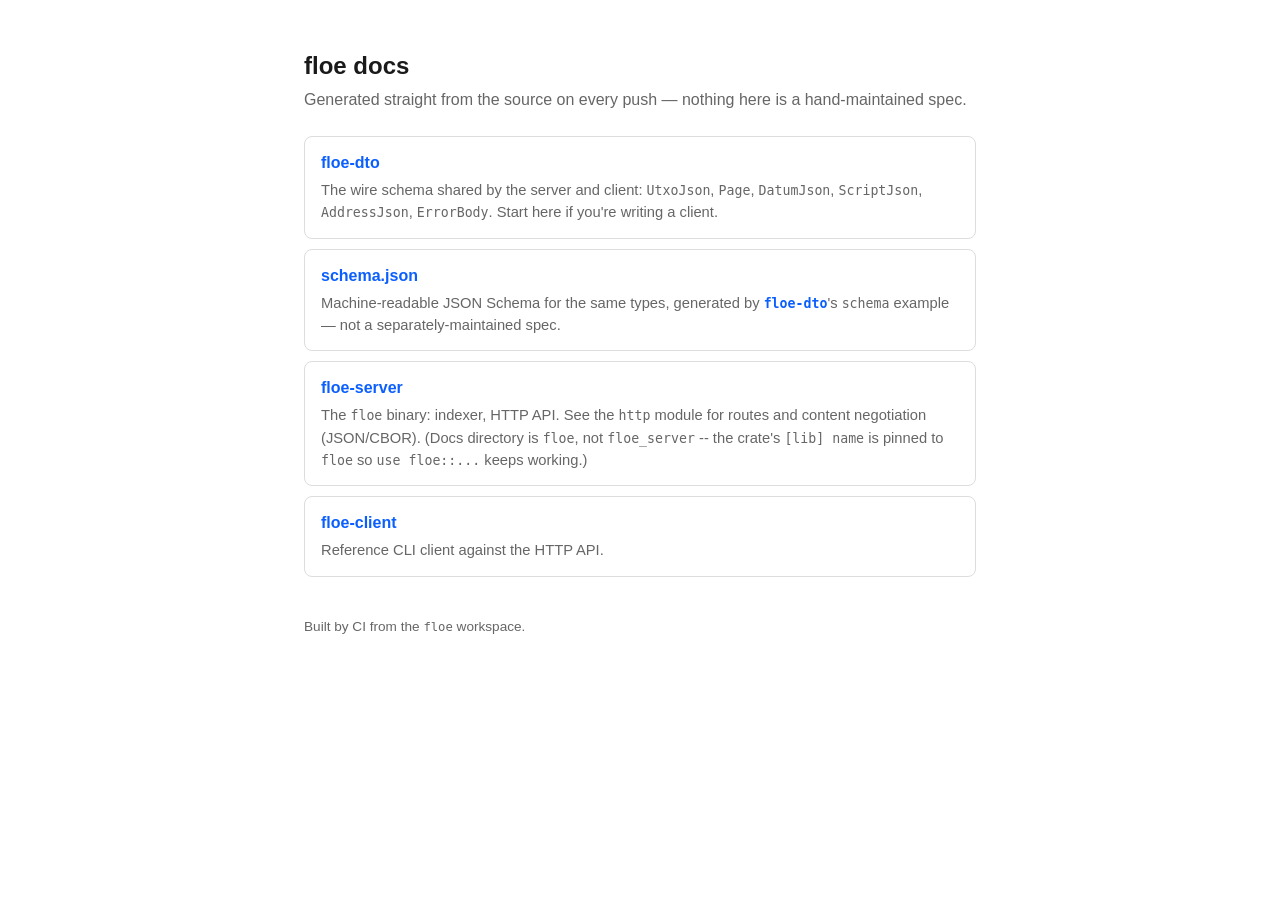
==== docs/index.html @ 63087e47 "init" ====
<!DOCTYPE html>
<html lang="en">
<head>
<meta charset="utf-8">
<title>floe docs</title>
<meta name="viewport" content="width=device-width, initial-scale=1">
<style>
  :root {
    color-scheme: light dark;
    --fg: #1a1a1a;
    --bg: #ffffff;
    --muted: #666;
    --border: #ddd;
    --link: #0b5fff;
  }
  @media (prefers-color-scheme: dark) {
    :root {
      --fg: #e8e8e8;
      --bg: #15161a;
      --muted: #9a9a9a;
      --border: #2e2f36;
      --link: #6ea8ff;
    }
  }
  body {
    font-family: -apple-system, BlinkMacSystemFont, "Segoe UI", Helvetica, Arial, sans-serif;
    max-width: 42rem;
    margin: 3rem auto;
    padding: 0 1.25rem;
    color: var(--fg);
    background: var(--bg);
    line-height: 1.5;
  }
  h1 { font-size: 1.5rem; margin-bottom: 0.25rem; }
  p.lede { color: var(--muted); margin-top: 0; }
  ul { list-style: none; padding: 0; margin: 1.5rem 0; }
  li {
    border: 1px solid var(--border);
    border-radius: 8px;
    padding: 0.9rem 1rem;
    margin-bottom: 0.6rem;
  }
  li a { font-weight: 600; text-decoration: none; color: var(--link); }
  li a:hover { text-decoration: underline; }
  li p { margin: 0.25rem 0 0; color: var(--muted); font-size: 0.92rem; }
  code { font-size: 0.9em; }
  footer { margin-top: 2.5rem; color: var(--muted); font-size: 0.85rem; }
</style>
</head>
<body>
<h1>floe docs</h1>
<p class="lede">Generated straight from the source on every push — nothing here is a hand-maintained spec.</p>

<ul>
  <li>
    <a href="rustdoc/floe_dto/index.html">floe-dto</a>
    <p>The wire schema shared by the server and client: <code>UtxoJson</code>, <code>Page</code>, <code>DatumJson</code>, <code>ScriptJson</code>, <code>AddressJson</code>, <code>ErrorBody</code>. Start here if you're writing a client.</p>
  </li>
  <li>
    <a href="schema.json">schema.json</a>
    <p>Machine-readable JSON Schema for the same types, generated by <a href="rustdoc/floe_dto/index.html"><code>floe-dto</code></a>'s <code>schema</code> example — not a separately-maintained spec.</p>
  </li>
  <li>
    <a href="rustdoc/floe/index.html">floe-server</a>
    <p>The <code>floe</code> binary: indexer, HTTP API. See the <code>http</code> module for routes and content negotiation (JSON/CBOR). (Docs directory is <code>floe</code>, not <code>floe_server</code> -- the crate's <code>[lib] name</code> is pinned to <code>floe</code> so <code>use floe::...</code> keeps working.)</p>
  </li>
  <li>
    <a href="rustdoc/floe_client/index.html">floe-client</a>
    <p>Reference CLI client against the HTTP API.</p>
  </li>
</ul>

<footer>Built by CI from the <code>floe</code> workspace.</footer>
</body>
</html>
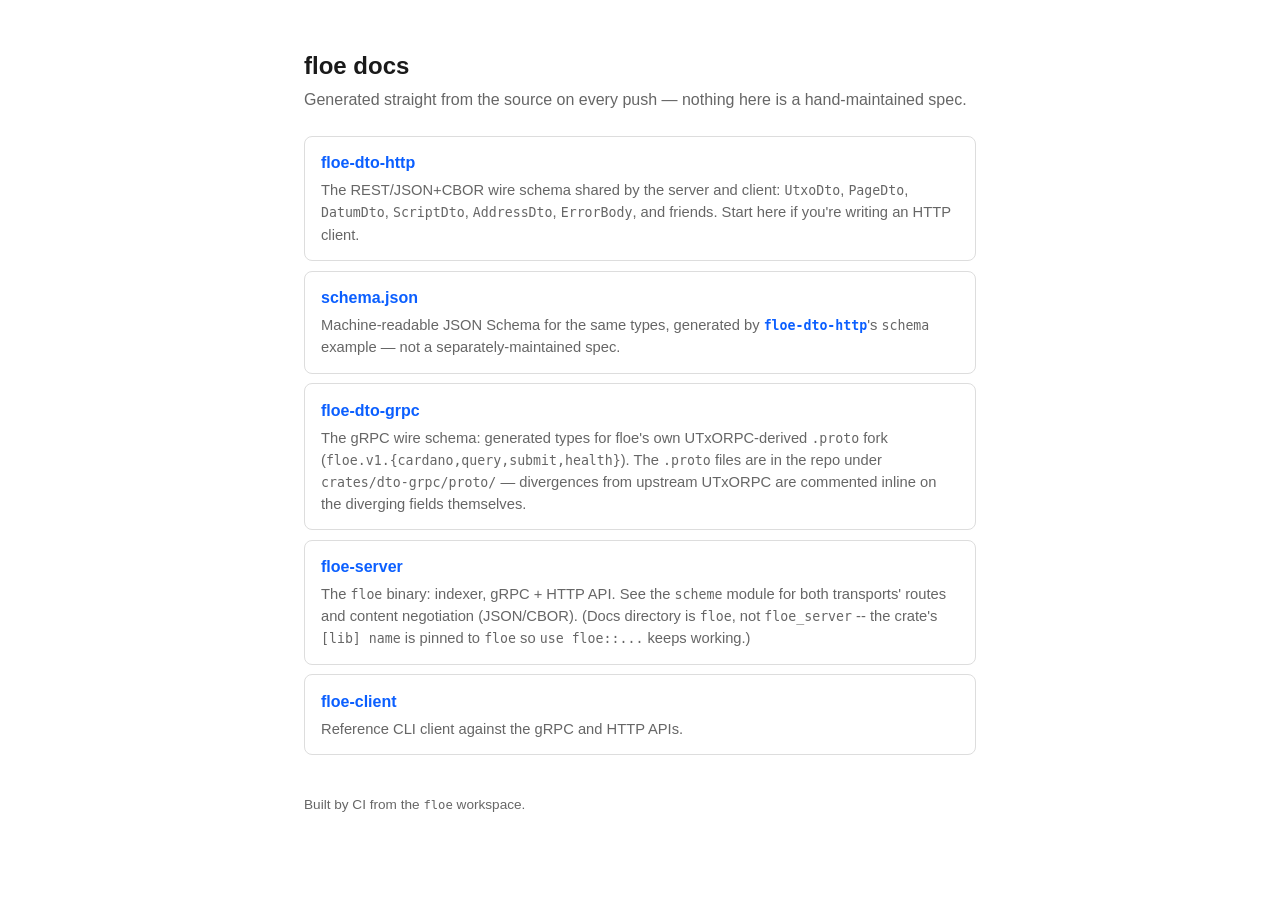
==== commit e77f7b37: "update docs" ====
--- a/docs/index.html
+++ b/docs/index.html
@@ -53,20 +53,24 @@
 
 <ul>
   <li>
-    <a href="rustdoc/floe_dto/index.html">floe-dto</a>
-    <p>The wire schema shared by the server and client: <code>UtxoJson</code>, <code>Page</code>, <code>DatumJson</code>, <code>ScriptJson</code>, <code>AddressJson</code>, <code>ErrorBody</code>. Start here if you're writing a client.</p>
+    <a href="rustdoc/floe_dto_http/index.html">floe-dto-http</a>
+    <p>The REST/JSON+CBOR wire schema shared by the server and client: <code>UtxoDto</code>, <code>PageDto</code>, <code>DatumDto</code>, <code>ScriptDto</code>, <code>AddressDto</code>, <code>ErrorBody</code>, and friends. Start here if you're writing an HTTP client.</p>
   </li>
   <li>
     <a href="schema.json">schema.json</a>
-    <p>Machine-readable JSON Schema for the same types, generated by <a href="rustdoc/floe_dto/index.html"><code>floe-dto</code></a>'s <code>schema</code> example — not a separately-maintained spec.</p>
+    <p>Machine-readable JSON Schema for the same types, generated by <a href="rustdoc/floe_dto_http/index.html"><code>floe-dto-http</code></a>'s <code>schema</code> example — not a separately-maintained spec.</p>
+  </li>
+  <li>
+    <a href="rustdoc/floe_dto_grpc/index.html">floe-dto-grpc</a>
+    <p>The gRPC wire schema: generated types for floe's own UTxORPC-derived <code>.proto</code> fork (<code>floe.v1.{cardano,query,submit,health}</code>). The <code>.proto</code> files are in the repo under <code>crates/dto-grpc/proto/</code> — divergences from upstream UTxORPC are commented inline on the diverging fields themselves.</p>
   </li>
   <li>
     <a href="rustdoc/floe/index.html">floe-server</a>
-    <p>The <code>floe</code> binary: indexer, HTTP API. See the <code>http</code> module for routes and content negotiation (JSON/CBOR). (Docs directory is <code>floe</code>, not <code>floe_server</code> -- the crate's <code>[lib] name</code> is pinned to <code>floe</code> so <code>use floe::...</code> keeps working.)</p>
+    <p>The <code>floe</code> binary: indexer, gRPC + HTTP API. See the <code>scheme</code> module for both transports' routes and content negotiation (JSON/CBOR). (Docs directory is <code>floe</code>, not <code>floe_server</code> -- the crate's <code>[lib] name</code> is pinned to <code>floe</code> so <code>use floe::...</code> keeps working.)</p>
   </li>
   <li>
     <a href="rustdoc/floe_client/index.html">floe-client</a>
-    <p>Reference CLI client against the HTTP API.</p>
+    <p>Reference CLI client against the gRPC and HTTP APIs.</p>
   </li>
 </ul>
 
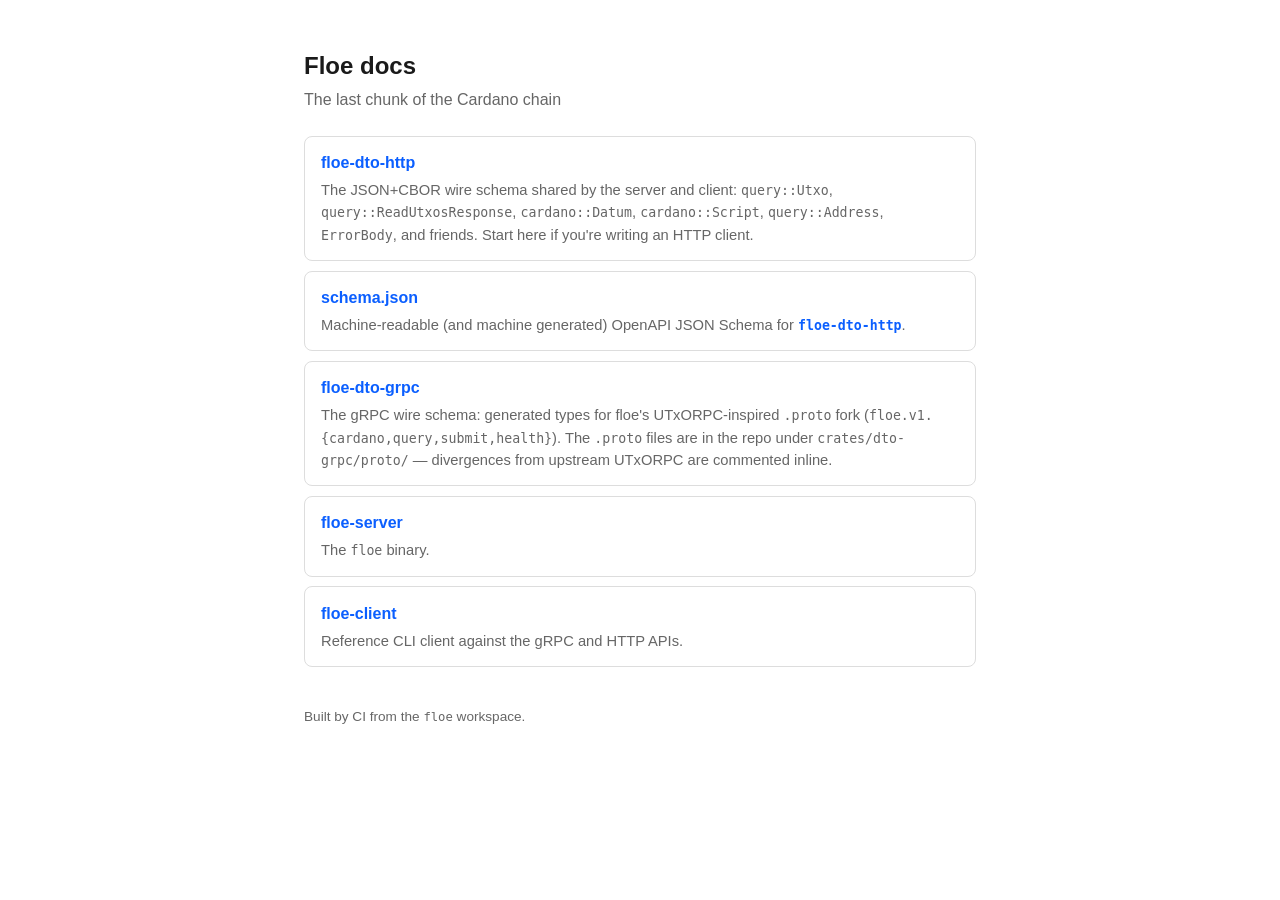
==== commit ad984d67: "bump" ====
--- a/docs/index.html
+++ b/docs/index.html
@@ -1,79 +1,127 @@
-<!DOCTYPE html>
+<!doctype html>
 <html lang="en">
-<head>
-<meta charset="utf-8">
-<title>floe docs</title>
-<meta name="viewport" content="width=device-width, initial-scale=1">
-<style>
-  :root {
-    color-scheme: light dark;
-    --fg: #1a1a1a;
-    --bg: #ffffff;
-    --muted: #666;
-    --border: #ddd;
-    --link: #0b5fff;
-  }
-  @media (prefers-color-scheme: dark) {
-    :root {
-      --fg: #e8e8e8;
-      --bg: #15161a;
-      --muted: #9a9a9a;
-      --border: #2e2f36;
-      --link: #6ea8ff;
-    }
-  }
-  body {
-    font-family: -apple-system, BlinkMacSystemFont, "Segoe UI", Helvetica, Arial, sans-serif;
-    max-width: 42rem;
-    margin: 3rem auto;
-    padding: 0 1.25rem;
-    color: var(--fg);
-    background: var(--bg);
-    line-height: 1.5;
-  }
-  h1 { font-size: 1.5rem; margin-bottom: 0.25rem; }
-  p.lede { color: var(--muted); margin-top: 0; }
-  ul { list-style: none; padding: 0; margin: 1.5rem 0; }
-  li {
-    border: 1px solid var(--border);
-    border-radius: 8px;
-    padding: 0.9rem 1rem;
-    margin-bottom: 0.6rem;
-  }
-  li a { font-weight: 600; text-decoration: none; color: var(--link); }
-  li a:hover { text-decoration: underline; }
-  li p { margin: 0.25rem 0 0; color: var(--muted); font-size: 0.92rem; }
-  code { font-size: 0.9em; }
-  footer { margin-top: 2.5rem; color: var(--muted); font-size: 0.85rem; }
-</style>
-</head>
-<body>
-<h1>floe docs</h1>
-<p class="lede">Generated straight from the source on every push — nothing here is a hand-maintained spec.</p>
+  <head>
+    <meta charset="utf-8" />
+    <title>Floe docs</title>
+    <meta name="viewport" content="width=device-width, initial-scale=1" />
+    <style>
+      :root {
+        color-scheme: light dark;
+        --fg: #1a1a1a;
+        --bg: #ffffff;
+        --muted: #666;
+        --border: #ddd;
+        --link: #0b5fff;
+      }
+      @media (prefers-color-scheme: dark) {
+        :root {
+          --fg: #e8e8e8;
+          --bg: #15161a;
+          --muted: #9a9a9a;
+          --border: #2e2f36;
+          --link: #6ea8ff;
+        }
+      }
+      body {
+        font-family:
+          -apple-system, BlinkMacSystemFont, "Segoe UI", Helvetica, Arial,
+          sans-serif;
+        max-width: 42rem;
+        margin: 3rem auto;
+        padding: 0 1.25rem;
+        color: var(--fg);
+        background: var(--bg);
+        line-height: 1.5;
+      }
+      h1 {
+        font-size: 1.5rem;
+        margin-bottom: 0.25rem;
+      }
+      p.lede {
+        color: var(--muted);
+        margin-top: 0;
+      }
+      ul {
+        list-style: none;
+        padding: 0;
+        margin: 1.5rem 0;
+      }
+      li {
+        border: 1px solid var(--border);
+        border-radius: 8px;
+        padding: 0.9rem 1rem;
+        margin-bottom: 0.6rem;
+      }
+      li a {
+        font-weight: 600;
+        text-decoration: none;
+        color: var(--link);
+      }
+      li a:hover {
+        text-decoration: underline;
+      }
+      li p {
+        margin: 0.25rem 0 0;
+        color: var(--muted);
+        font-size: 0.92rem;
+      }
+      code {
+        font-size: 0.9em;
+      }
+      footer {
+        margin-top: 2.5rem;
+        color: var(--muted);
+        font-size: 0.85rem;
+      }
+    </style>
+  </head>
+  <body>
+    <h1>Floe docs</h1>
+    <p class="lede">
+      The last chunk of the Cardano chain
+    </p>
 
-<ul>
-  <li>
-    <a href="rustdoc/floe_dto_http/index.html">floe-dto-http</a>
-    <p>The REST/JSON+CBOR wire schema shared by the server and client: <code>UtxoDto</code>, <code>PageDto</code>, <code>DatumDto</code>, <code>ScriptDto</code>, <code>AddressDto</code>, <code>ErrorBody</code>, and friends. Start here if you're writing an HTTP client.</p>
-  </li>
-  <li>
-    <a href="schema.json">schema.json</a>
-    <p>Machine-readable JSON Schema for the same types, generated by <a href="rustdoc/floe_dto_http/index.html"><code>floe-dto-http</code></a>'s <code>schema</code> example — not a separately-maintained spec.</p>
-  </li>
-  <li>
-    <a href="rustdoc/floe_dto_grpc/index.html">floe-dto-grpc</a>
-    <p>The gRPC wire schema: generated types for floe's own UTxORPC-derived <code>.proto</code> fork (<code>floe.v1.{cardano,query,submit,health}</code>). The <code>.proto</code> files are in the repo under <code>crates/dto-grpc/proto/</code> — divergences from upstream UTxORPC are commented inline on the diverging fields themselves.</p>
-  </li>
-  <li>
-    <a href="rustdoc/floe/index.html">floe-server</a>
-    <p>The <code>floe</code> binary: indexer, gRPC + HTTP API. See the <code>scheme</code> module for both transports' routes and content negotiation (JSON/CBOR). (Docs directory is <code>floe</code>, not <code>floe_server</code> -- the crate's <code>[lib] name</code> is pinned to <code>floe</code> so <code>use floe::...</code> keeps working.)</p>
-  </li>
-  <li>
-    <a href="rustdoc/floe_client/index.html">floe-client</a>
-    <p>Reference CLI client against the gRPC and HTTP APIs.</p>
-  </li>
-</ul>
+    <ul>
+      <li>
+        <a href="rustdoc/floe_dto_http/index.html">floe-dto-http</a>
+        <p>
+          The JSON+CBOR wire schema shared by the server and client:
+          <code>query::Utxo</code>, <code>query::ReadUtxosResponse</code>,
+          <code>cardano::Datum</code>, <code>cardano::Script</code>,
+          <code>query::Address</code>, <code>ErrorBody</code>, and friends.
+          Start here if you're writing an HTTP client.
+        </p>
+      </li>
+      <li>
+        <a href="schema.json">schema.json</a>
+        <p>
+          Machine-readable (and machine generated) OpenAPI JSON Schema for
+          <a href="rustdoc/floe_dto_http/index.html"><code>floe-dto-http</code></a>.
+        </p>
+      </li>
+      <li>
+        <a href="rustdoc/floe_dto_grpc/index.html">floe-dto-grpc</a>
+        <p>
+          The gRPC wire schema: generated types for floe's UTxORPC-inspired
+          <code>.proto</code> fork
+          (<code>floe.v1.{cardano,query,submit,health}</code>). The
+          <code>.proto</code> files are in the repo under
+          <code>crates/dto-grpc/proto/</code> — divergences from upstream
+          UTxORPC are commented inline.
+        </p>
+      </li>
+      <li>
+        <a href="rustdoc/floe/index.html">floe-server</a>
+        <p>
+          The <code>floe</code> binary.
+        </p>
+      </li>
+      <li>
+        <a href="rustdoc/floe_client/index.html">floe-client</a>
+        <p>Reference CLI client against the gRPC and HTTP APIs.</p>
+      </li>
+    </ul>
 
-<footer>Built by CI from the <code>floe</code> workspace.</footer>
-</body>
+    <footer>Built by CI from the <code>floe</code> workspace.</footer>
+  </body>
 </html>
